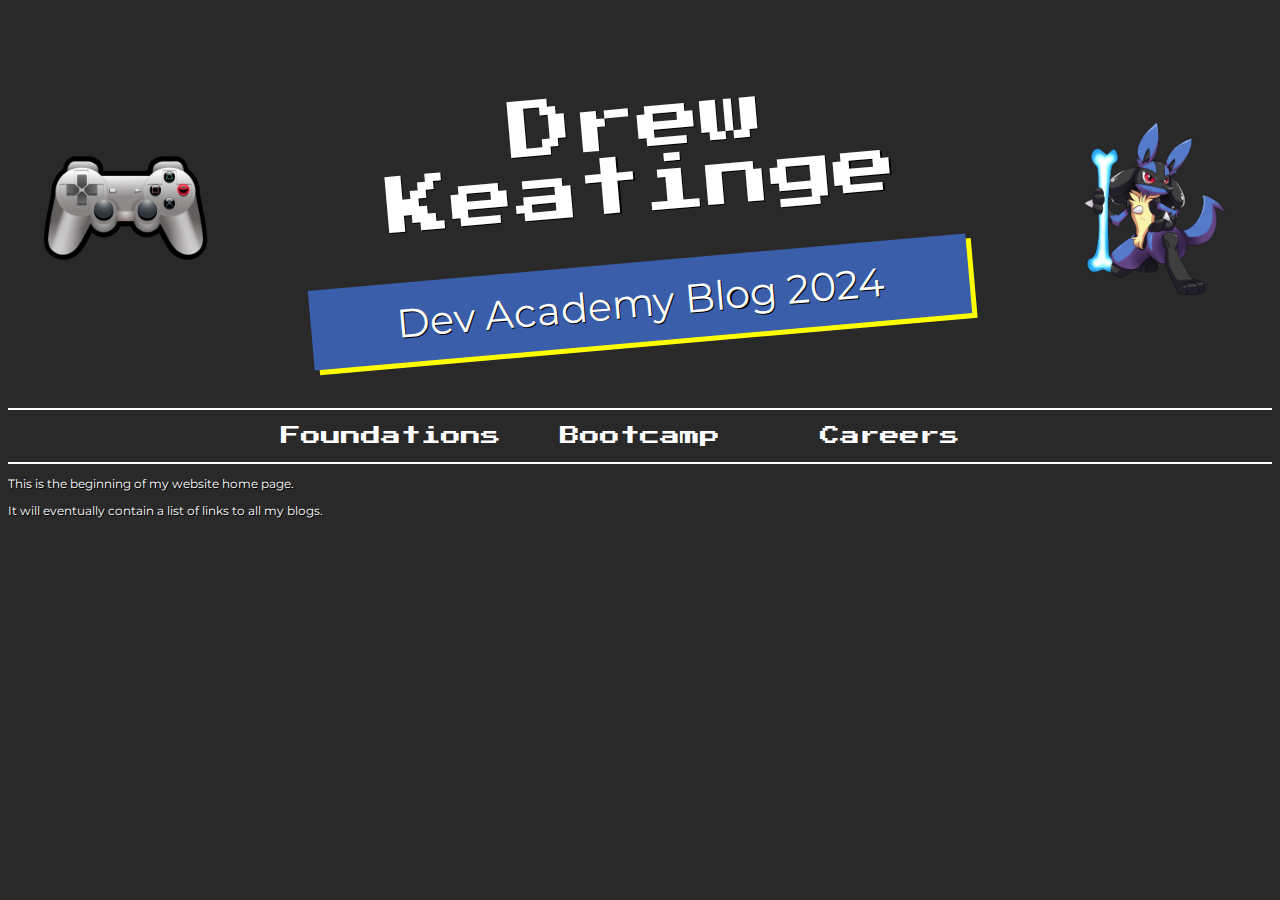
==== index.html @ a97506df "bit of javascript added" ====
<!DOCTYPE html>

<html lang="en-nz">
  <head>
    <meta charset="UTF-8">
    <meta name="viewport" content="width=device-width, initial-scale=1">

    <link href="styles\main.css" rel="stylesheet" type="text/css">
  
    <title>Drew Keatinge Blog</title>
    
    <!--import a web font from google-->
    <style>
      @import url('https://fonts.googleapis.com/css2?family=Montserrat:ital,wght@0,100..900;1,100..900&family=Press+Start+2P&display=swap');
    </style>
  
  <body>
    <div class="header">
      <div class="header-image-1">
        <img src="images/playstation-controller.png" alt="game controller">
      </div>
      <div class="main-header">
        <h1>Drew Keatinge</h1>
        <div class="dev-academy-box">
          <p>Dev Academy Blog 2024</p>
        </div>
    </div>
    <div class="header-image-2">
      <img src="images/lucario.png" alt="image of lucario">
    </div>
    </div>
    <div class="menus">
      <div class="dropdown-menu">
        <button id="foundation-button" class="drop-button" onclick="buttonClick(1)">Foundations</button>
        <div class="dropdown-contents" id="dropdownList1">
          <a>Sprint 1</a>
          <a>Sprint 2</a>
          <a>Sprint 3</a>
          <a>Sprint 4</a>
          <a>Sprint 5</a>
        </div>
      </div>
      <div class="dropdown-menu">
        <button id="bootcamp-button" class="drop-button" onclick="buttonClick(2)">Bootcamp</button>
        <div class="dropdown-contents" id="dropdownList2">
          <a>Sprint 1</a>
          <a>Sprint 2</a>
          <a>Sprint 3</a>
          <a>Sprint 4</a>
          <a>Sprint 5</a>
        </div>
      </div>
      <div class="dropdown-menu">
        <button id="careers-button" class="drop-button" onclick="buttonClick(3)">Careers</button>
        <div class="dropdown-contents" id="dropdownList3">
          <a>Sprint 1</a>
          <a>Sprint 2</a>
          <a>Sprint 3</a>
          <a>Sprint 4</a>
          <a>Sprint 5</a>
        </div>
      </div>
    </div>
    

      <script src="javascript/main.js"></script> 

    <div>
    <p> This is the beginning of my website home page.</p>
    <p> It will eventually contain a list of links to all my blogs. </p>
    </div>
  </body>
</html>
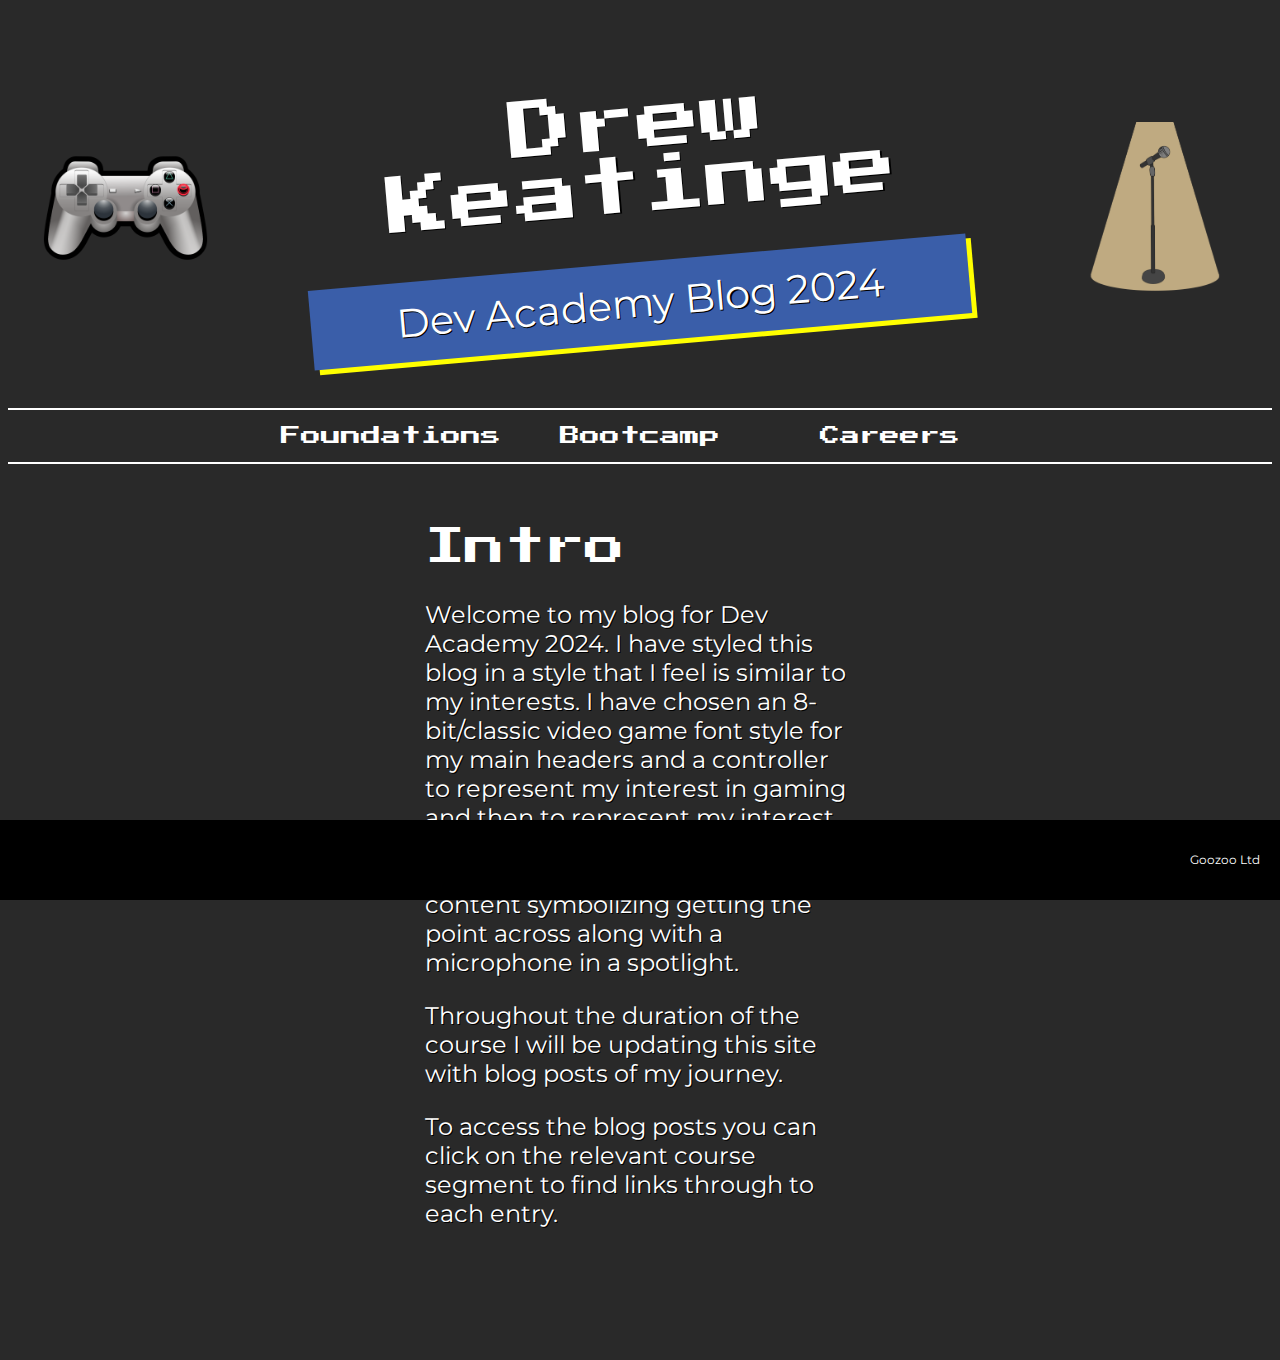
==== commit ff9fb9f4: "elements added" ====
--- a/index.html
+++ b/index.html
@@ -26,7 +26,7 @@
         </div>
     </div>
     <div class="header-image-2">
-      <img src="images/lucario.png" alt="image of lucario">
+      <img src="images/microphone.png" alt="image of lucario">
     </div>
     </div>
     <div class="menus">
@@ -65,9 +65,36 @@
 
       <script src="javascript/main.js"></script> 
 
-    <div>
-    <p> This is the beginning of my website home page.</p>
-    <p> It will eventually contain a list of links to all my blogs. </p>
+    <div class="intro">
+      <h2>Intro</h2>
+          
+      <p> 
+        Welcome to my blog for Dev Academy 2024. I have styled this blog in a style that
+        I feel is similar to my interests. I have chosen an 8-bit/classic video game font 
+        style for my main headers and a controller to represent my interest in gaming and 
+        then to represent my interest in stand-up comedy a more traditional/simple style
+        for the core content symbolizing getting the point across along with a 
+        microphone in a spotlight. 
+        
+      <p>
+        Throughout the duration of the course I will be 
+        updating this site with blog posts of my journey. 
+      </p>
+      </p>
+      <p>
+        To access the blog posts you can click on the relevant course segment to find links
+        through to each entry.
+      </p>
+      
     </div>
+
+    <div class="clear">
+      <p> </p>
+    </div>
+
+    <footer class="footer">
+      <p>Goozoo Ltd</p>
+
+    </footer>
   </body>
 </html>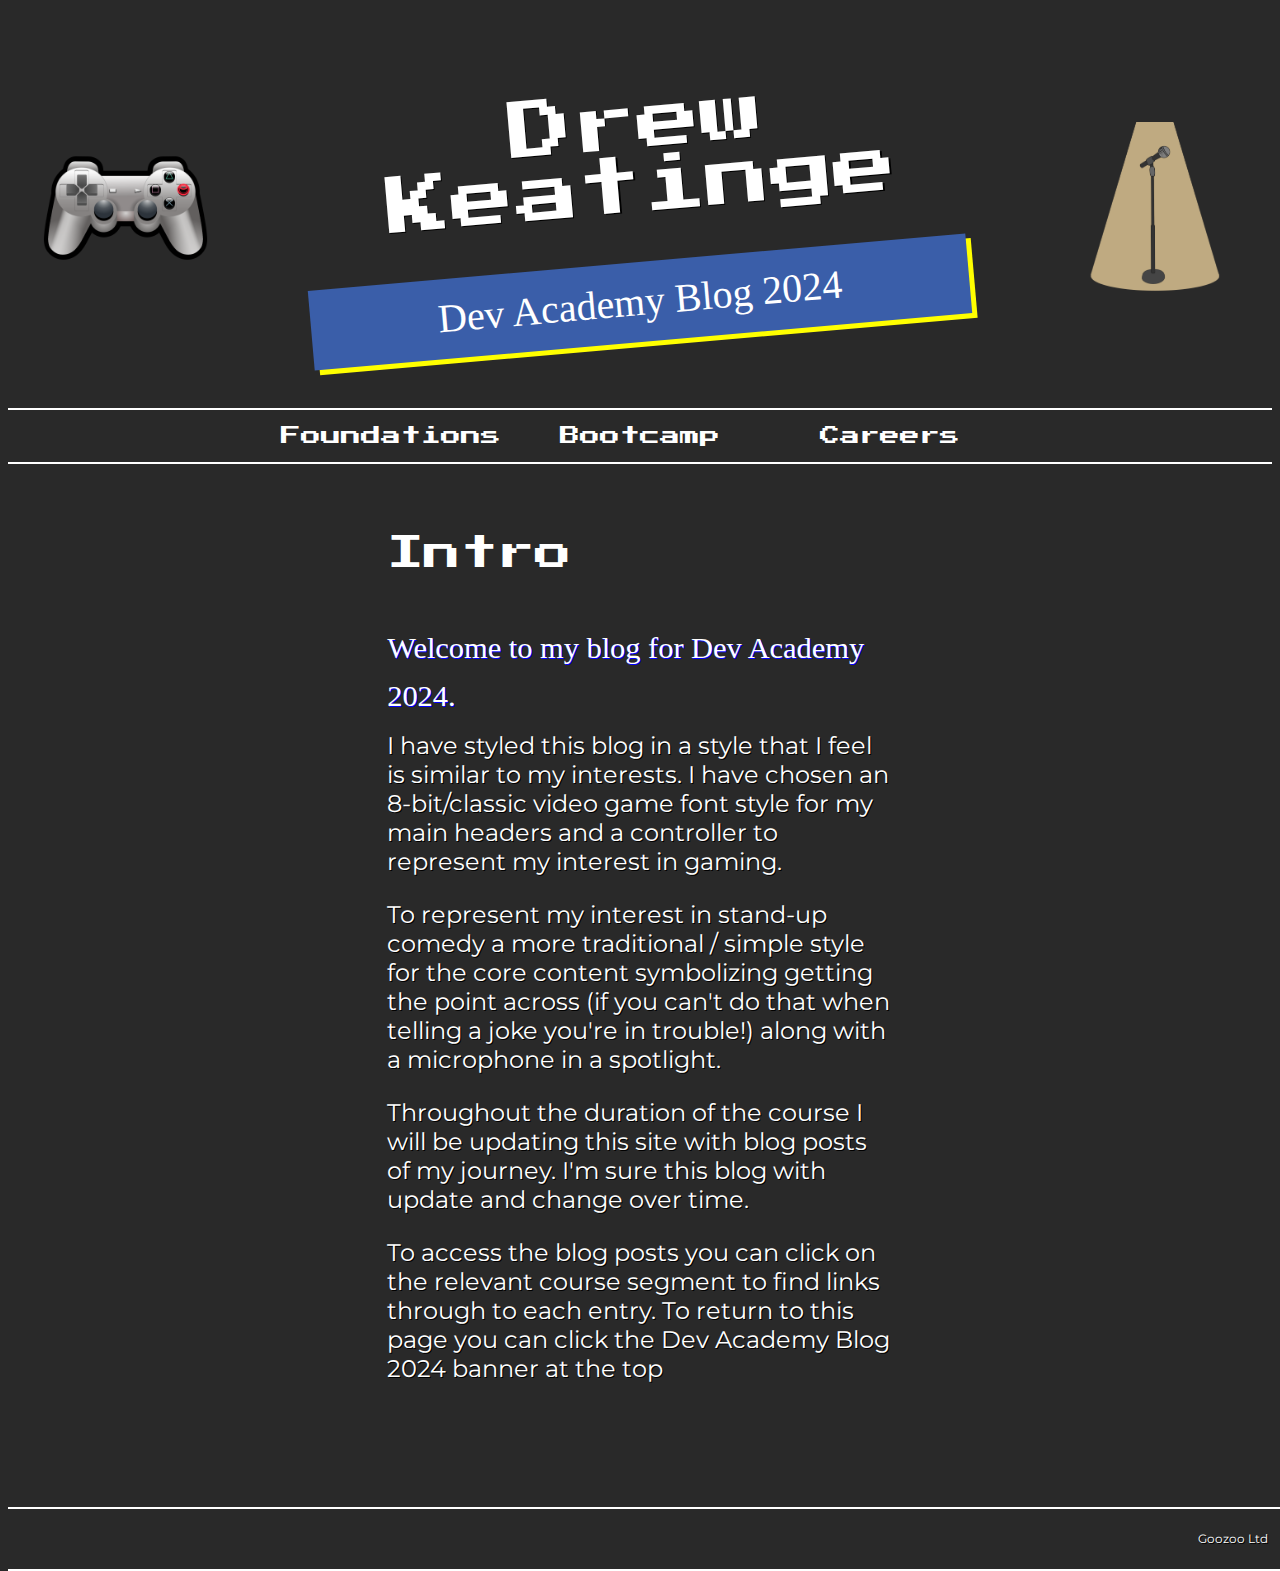
==== commit 0003e629: "links to blog posts added" ====
--- a/index.html
+++ b/index.html
@@ -2,19 +2,28 @@
 
 <html lang="en-nz">
   <head>
+    
+    <!-- set charset and viewport -->
     <meta charset="UTF-8">
     <meta name="viewport" content="width=device-width, initial-scale=1">
 
+     <!-- link to css -->
     <link href="styles\main.css" rel="stylesheet" type="text/css">
   
+    <!-- web apge title - name that appears in the tab in chrome -->
     <title>Drew Keatinge Blog</title>
     
     <!--import a web font from google-->
     <style>
       @import url('https://fonts.googleapis.com/css2?family=Montserrat:ital,wght@0,100..900;1,100..900&family=Press+Start+2P&display=swap');
     </style>
+
+  </head>
   
+  <!-- body of the webpage -->
   <body>
+
+    <!-- heading of page - this will be present on all pages -->
     <div class="header">
       <div class="header-image-1">
         <img src="images/playstation-controller.png" alt="game controller">
@@ -22,79 +31,104 @@
       <div class="main-header">
         <h1>Drew Keatinge</h1>
         <div class="dev-academy-box">
-          <p>Dev Academy Blog 2024</p>
+          <a href="index.html">Dev Academy Blog 2024</a>
         </div>
     </div>
     <div class="header-image-2">
       <img src="images/microphone.png" alt="image of lucario">
     </div>
     </div>
+    
+    <!-- end of header -->
+
+    <!-- start of menu bar -->
+    
     <div class="menus">
       <div class="dropdown-menu">
         <button id="foundation-button" class="drop-button" onclick="buttonClick(1)">Foundations</button>
         <div class="dropdown-contents" id="dropdownList1">
-          <a>Sprint 1</a>
-          <a>Sprint 2</a>
-          <a>Sprint 3</a>
-          <a>Sprint 4</a>
-          <a>Sprint 5</a>
+          <a href="blog/te-houtaewa-template.html">te-houtaewa-template</a>
+          <a href="blog/html-css.html">Margin, Border & Padding</a>
+          <a>Placeholder</a>
+          <a>Placeholder</a>
+          <a>Placeholder</a>
         </div>
       </div>
       <div class="dropdown-menu">
         <button id="bootcamp-button" class="drop-button" onclick="buttonClick(2)">Bootcamp</button>
         <div class="dropdown-contents" id="dropdownList2">
-          <a>Sprint 1</a>
-          <a>Sprint 2</a>
-          <a>Sprint 3</a>
-          <a>Sprint 4</a>
-          <a>Sprint 5</a>
+          <a>Placeholder</a>
+          <a>Placeholder</a>
+          <a>Placeholder</a>
+          <a>Placeholder</a>
+          <a>Placeholder</a>
         </div>
       </div>
       <div class="dropdown-menu">
         <button id="careers-button" class="drop-button" onclick="buttonClick(3)">Careers</button>
         <div class="dropdown-contents" id="dropdownList3">
-          <a>Sprint 1</a>
-          <a>Sprint 2</a>
-          <a>Sprint 3</a>
-          <a>Sprint 4</a>
-          <a>Sprint 5</a>
+          <a>Placeholder</a>
+          <a>Placeholder</a>
+          <a>Placeholder</a>
+          <a>Placeholder</a>
+          <a>Placeholder</a>
         </div>
       </div>
     </div>
+
     
-
+      <!-- Javascript for button functionality -->
+   
       <script src="javascript/main.js"></script> 
 
-    <div class="intro">
+      <!-- end of menu bar -->
+
+
+      <!-- start of page content -->
+    <div class="content">
       <h2>Intro</h2>
           
-      <p> 
-        Welcome to my blog for Dev Academy 2024. I have styled this blog in a style that
+      <h4> 
+        Welcome to my blog for Dev Academy 2024. 
+      </h4>
+      <p>        
+        I have styled this blog in a style that
         I feel is similar to my interests. I have chosen an 8-bit/classic video game font 
-        style for my main headers and a controller to represent my interest in gaming and 
-        then to represent my interest in stand-up comedy a more traditional/simple style
-        for the core content symbolizing getting the point across along with a 
-        microphone in a spotlight. 
+        style for my main headers and a controller to represent my interest in gaming.
+      </p>
+      
+      <p>
+        To represent my interest in stand-up comedy a more traditional / simple style
+        for the core content symbolizing getting the point across (if you can't do that 
+        when telling a joke you're in trouble!) along with a microphone in a spotlight. 
+      </p>
         
       <p>
         Throughout the duration of the course I will be 
-        updating this site with blog posts of my journey. 
+        updating this site with blog posts of my journey. I'm sure this 
+        blog with update and change over time. 
       </p>
       </p>
       <p>
         To access the blog posts you can click on the relevant course segment to find links
-        through to each entry.
+        through to each entry. To return to this page you can click the Dev Academy Blog 2024 banner at the top
       </p>
+
       
     </div>
+
+    <!-- end of page content -->
+
+    <!-- added this clear div to ensure footer didn't cover content  -->
 
     <div class="clear">
       <p> </p>
     </div>
 
-    <footer class="footer">
+    <!-- added a footer  -->
+    <div class="footer">
       <p>Goozoo Ltd</p>
 
-    </footer>
+    </div>
   </body>
 </html>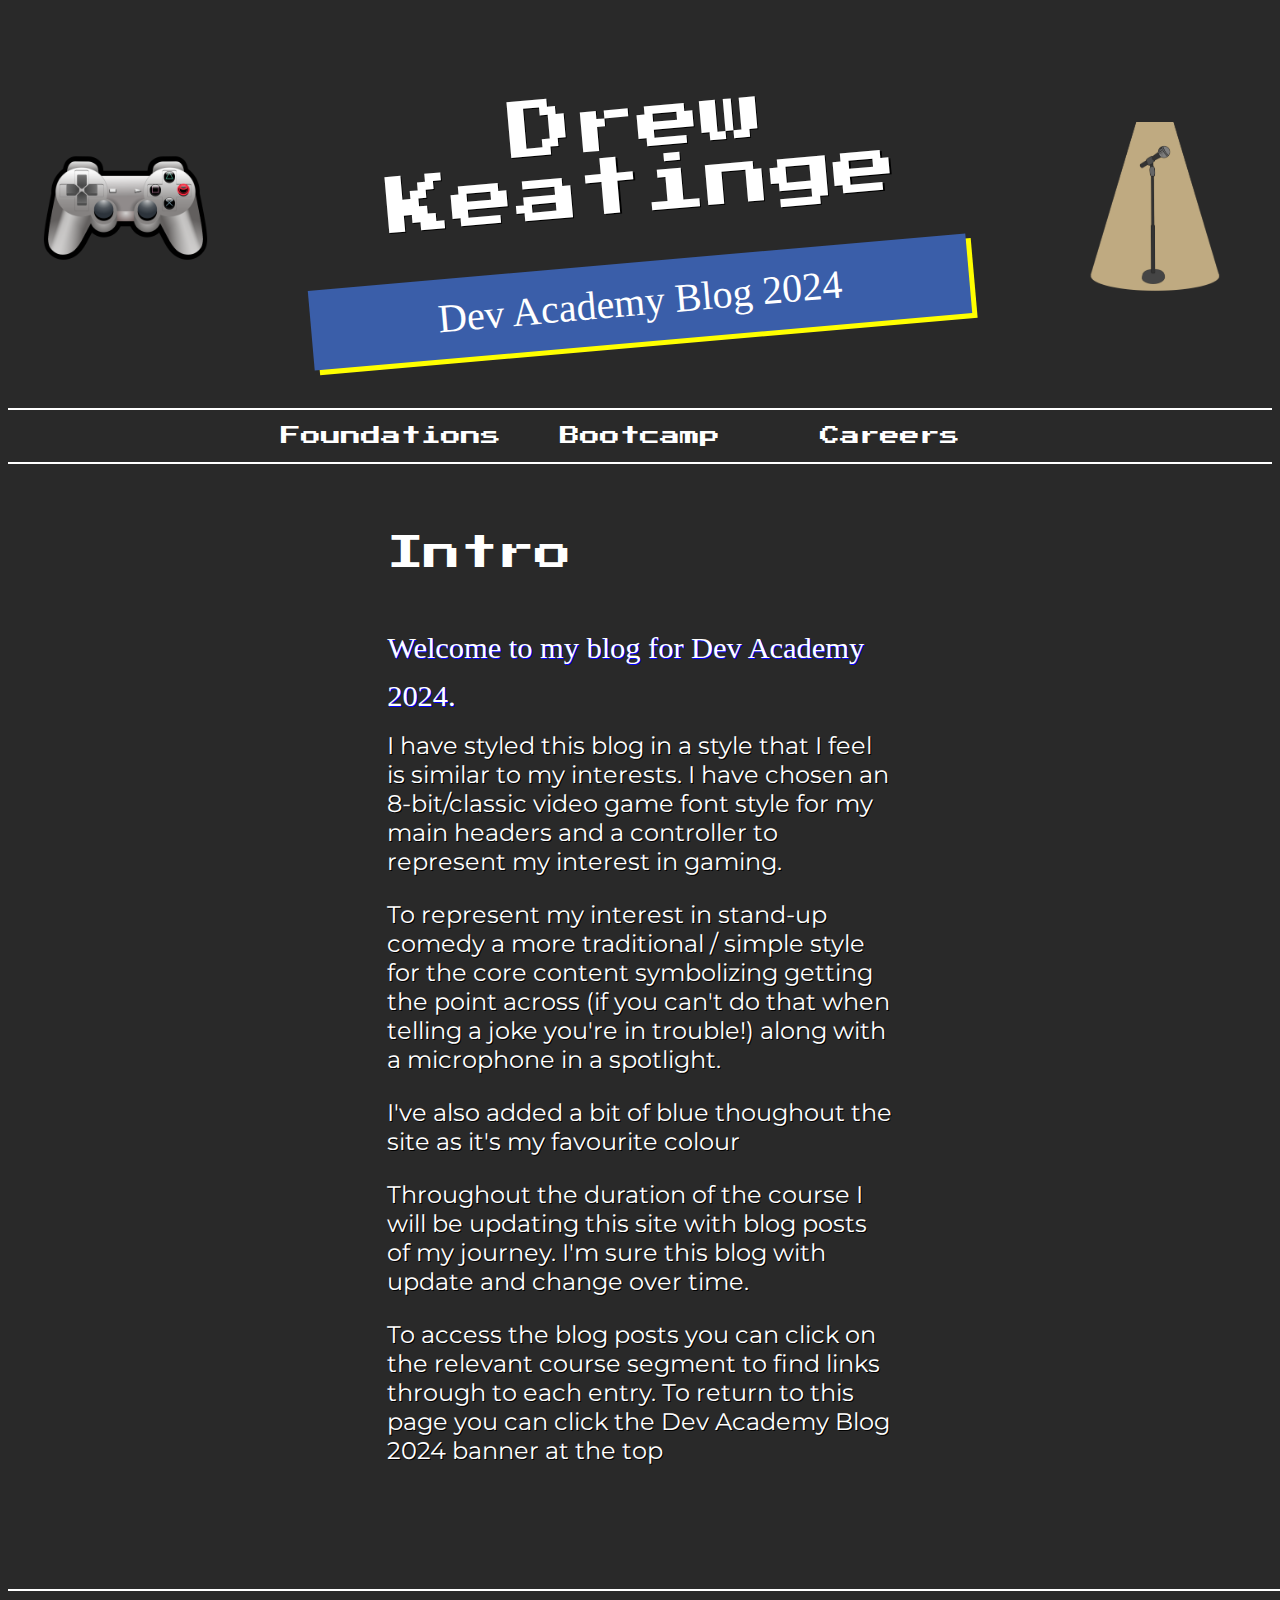
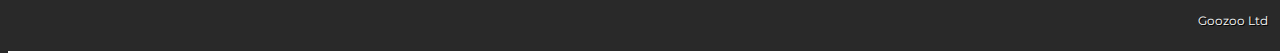
==== commit e0133a9f: "additional blog posts" ====
--- a/index.html
+++ b/index.html
@@ -10,8 +10,9 @@
      <!-- link to css -->
     <link href="styles\main.css" rel="stylesheet" type="text/css">
   
-    <!-- web apge title - name that appears in the tab in chrome -->
+    <!-- web page title - name that appears in the tab in chrome -->
     <title>Drew Keatinge Blog</title>
+    <link rel="icon" type="image/x-icon" href="images/pokeball.png">
     
     <!--import a web font from google-->
     <style>
@@ -49,8 +50,8 @@
         <div class="dropdown-contents" id="dropdownList1">
           <a href="blog/te-houtaewa-template.html">te-houtaewa-template</a>
           <a href="blog/html-css.html">Margin, Border & Padding</a>
-          <a>Placeholder</a>
-          <a>Placeholder</a>
+          <a href="blog/identity-values.html">Identity, Values & Strengths</a>
+          <a href="blog/learning-plan.html">Learning Plan</a>
           <a>Placeholder</a>
         </div>
       </div>
@@ -102,6 +103,10 @@
         for the core content symbolizing getting the point across (if you can't do that 
         when telling a joke you're in trouble!) along with a microphone in a spotlight. 
       </p>
+
+      <p>
+        I've also added a bit of blue thoughout the site as it's my favourite colour
+      </p>
         
       <p>
         Throughout the duration of the course I will be 
